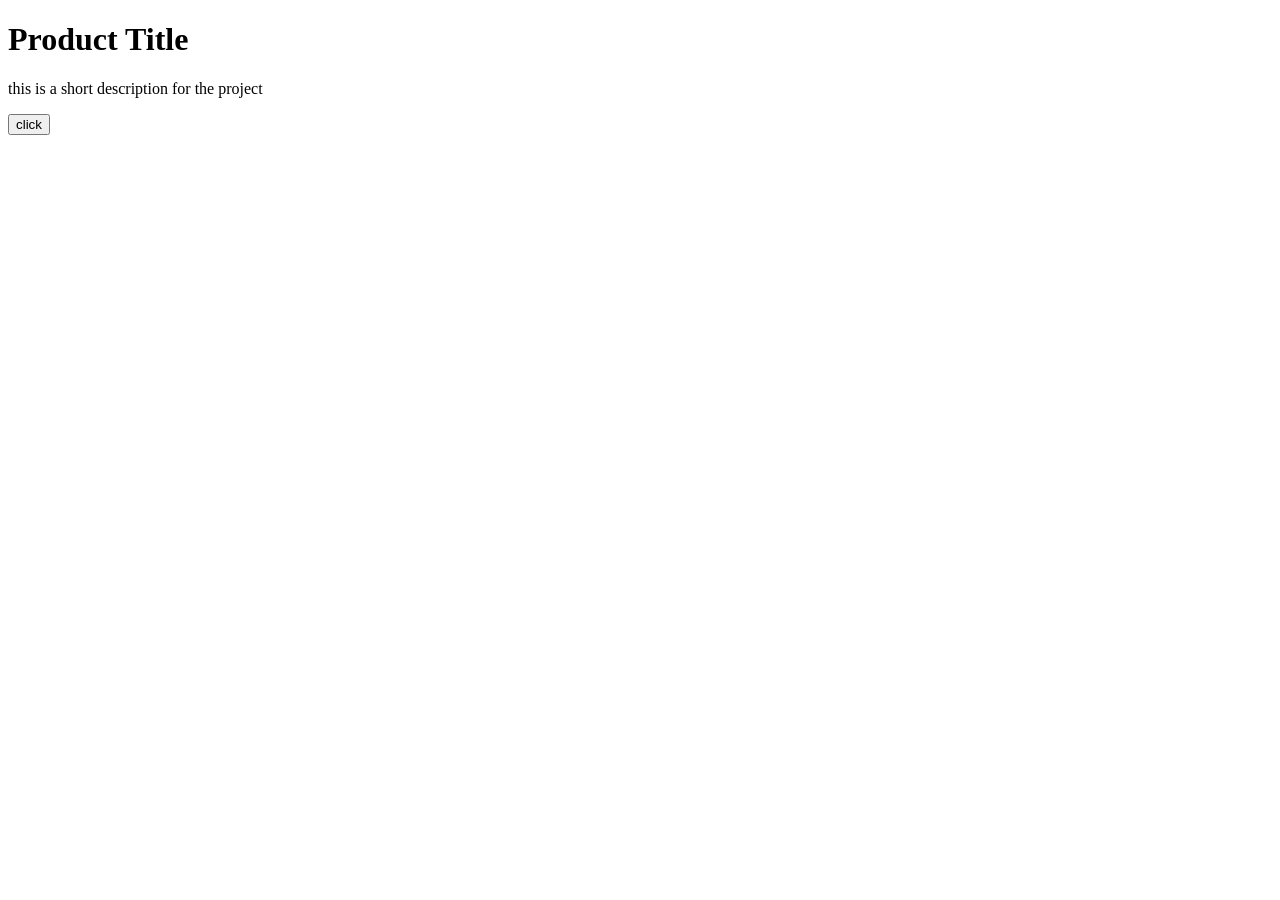
==== index.html @ 89c31b9e "first commit" ====
<!DOCTYPE html>
<html lang="en">
<head>
    <meta charset="UTF-8">
    <meta name="viewport" content="width=device-width, initial-scale=1.0">
    <title>product management website</title>
</head>
<body>
    <h1>Product Title</h1>
    <p> this is a short description for the project</p>
    <button onclick=funcition()>click</button>
    <script>
        function funcition(){
            alert("welcome to landing page");
        }
    </script>
</body>
</html>
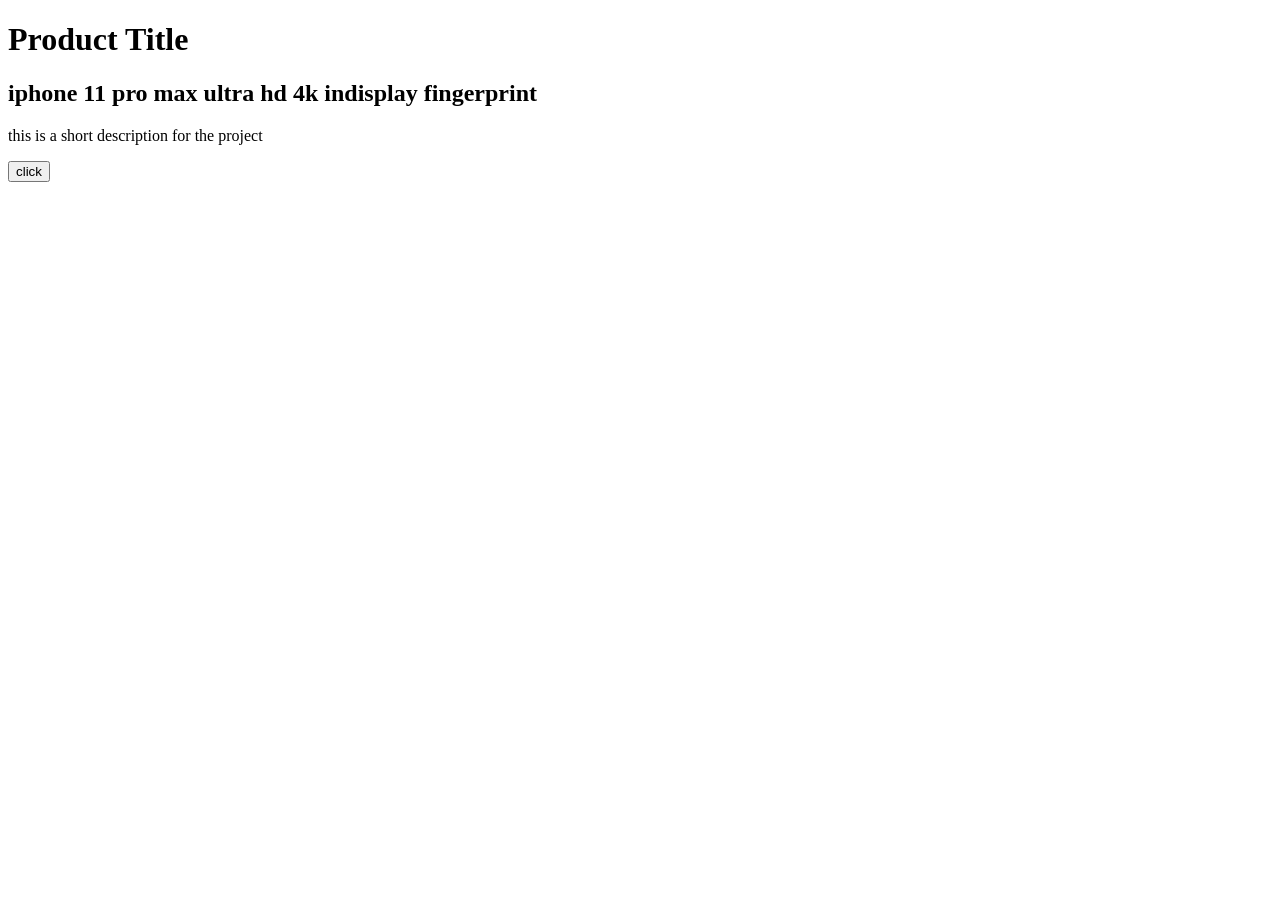
==== commit dcbc75b6: "description added" ====
--- a/index.html
+++ b/index.html
@@ -7,6 +7,7 @@
 </head>
 <body>
     <h1>Product Title</h1>
+    <h2>iphone 11 pro max ultra hd 4k indisplay fingerprint</h2>
     <p> this is a short description for the project</p>
     <button onclick=funcition()>click</button>
     <script>
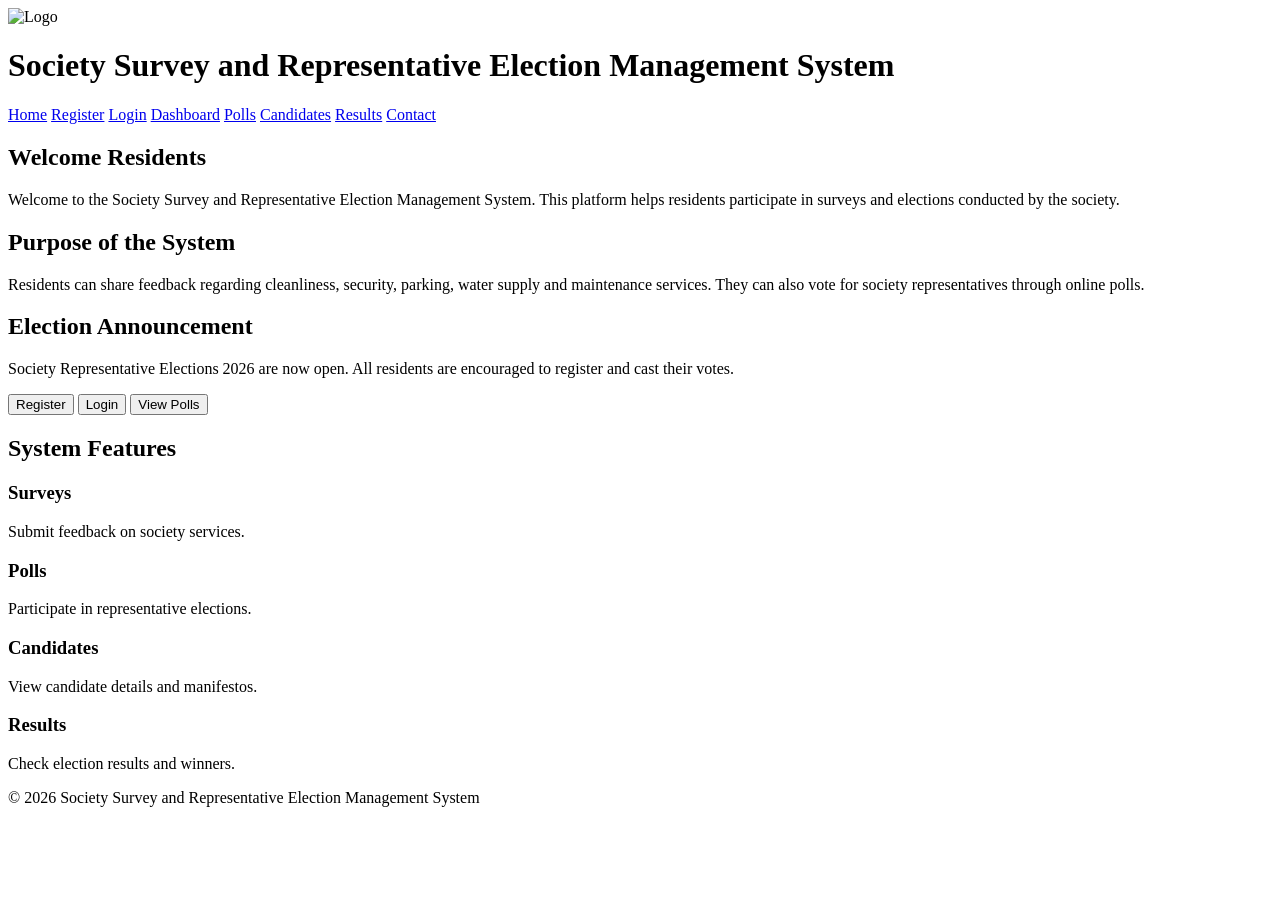
==== commit 6f88b0b1: "vote website" ====
--- a/index.html
+++ b/index.html
@@ -2,18 +2,97 @@
 <html lang="en">
 <head>
     <meta charset="UTF-8">
-    <meta name="viewport" content="width=device-width, initial-scale=1.0">
-    <title>product management website</title>
+    <title>Society Survey and Representative Election Management System</title>
+    <link rel="stylesheet" href="style.css">
 </head>
+
 <body>
-    <h1>Product Title</h1>
-    <h2>iphone 11 pro max ultra hd 4k indisplay fingerprint</h2>
-    <p> this is a short description for the project</p>
-    <button onclick=funcition()>click</button>
-    <script>
-        function funcition(){
-            alert("welcome to landing page");
-        }
-    </script>
+
+    <header>
+        <img src="https://cdn-icons-png.flaticon.com/512/3135/3135715.png"
+             alt="Logo" width="80">
+
+        <h1>Society Survey and Representative Election Management System</h1>
+    </header>
+
+    <nav>
+        <a href="index.html">Home</a>
+        <a href="register.html">Register</a>
+        <a href="login.html">Login</a>
+        <a href="dashboard.html">Dashboard</a>
+        <a href="polls.html">Polls</a>
+        <a href="candidates.html">Candidates</a>
+        <a href="results.html">Results</a>
+        <a href="contact.html">Contact</a>
+    </nav>
+
+    <main>
+
+        <section>
+            <h2>Welcome Residents</h2>
+
+            <p>
+                Welcome to the Society Survey and Representative Election
+                Management System. This platform helps residents participate
+                in surveys and elections conducted by the society.
+            </p>
+        </section>
+
+        <section>
+            <h2>Purpose of the System</h2>
+
+            <p>
+                Residents can share feedback regarding cleanliness,
+                security, parking, water supply and maintenance services.
+                They can also vote for society representatives through
+                online polls.
+            </p>
+        </section>
+
+        <section>
+            <h2>Election Announcement</h2>
+
+            <p>
+                Society Representative Elections 2026 are now open.
+                All residents are encouraged to register and cast their votes.
+            </p>
+
+            <button>Register</button>
+            <button>Login</button>
+            <button>View Polls</button>
+        </section>
+
+        <section>
+            <h2>System Features</h2>
+
+            <div class="card">
+                <h3>Surveys</h3>
+                <p>Submit feedback on society services.</p>
+            </div>
+
+            <div class="card">
+                <h3>Polls</h3>
+                <p>Participate in representative elections.</p>
+            </div>
+
+            <div class="card">
+                <h3>Candidates</h3>
+                <p>View candidate details and manifestos.</p>
+            </div>
+
+            <div class="card">
+                <h3>Results</h3>
+                <p>Check election results and winners.</p>
+            </div>
+
+            <div class="clear"></div>
+        </section>
+
+    </main>
+
+    <footer>
+        <p>&copy; 2026 Society Survey and Representative Election Management System</p>
+    </footer>
+
 </body>
 </html>
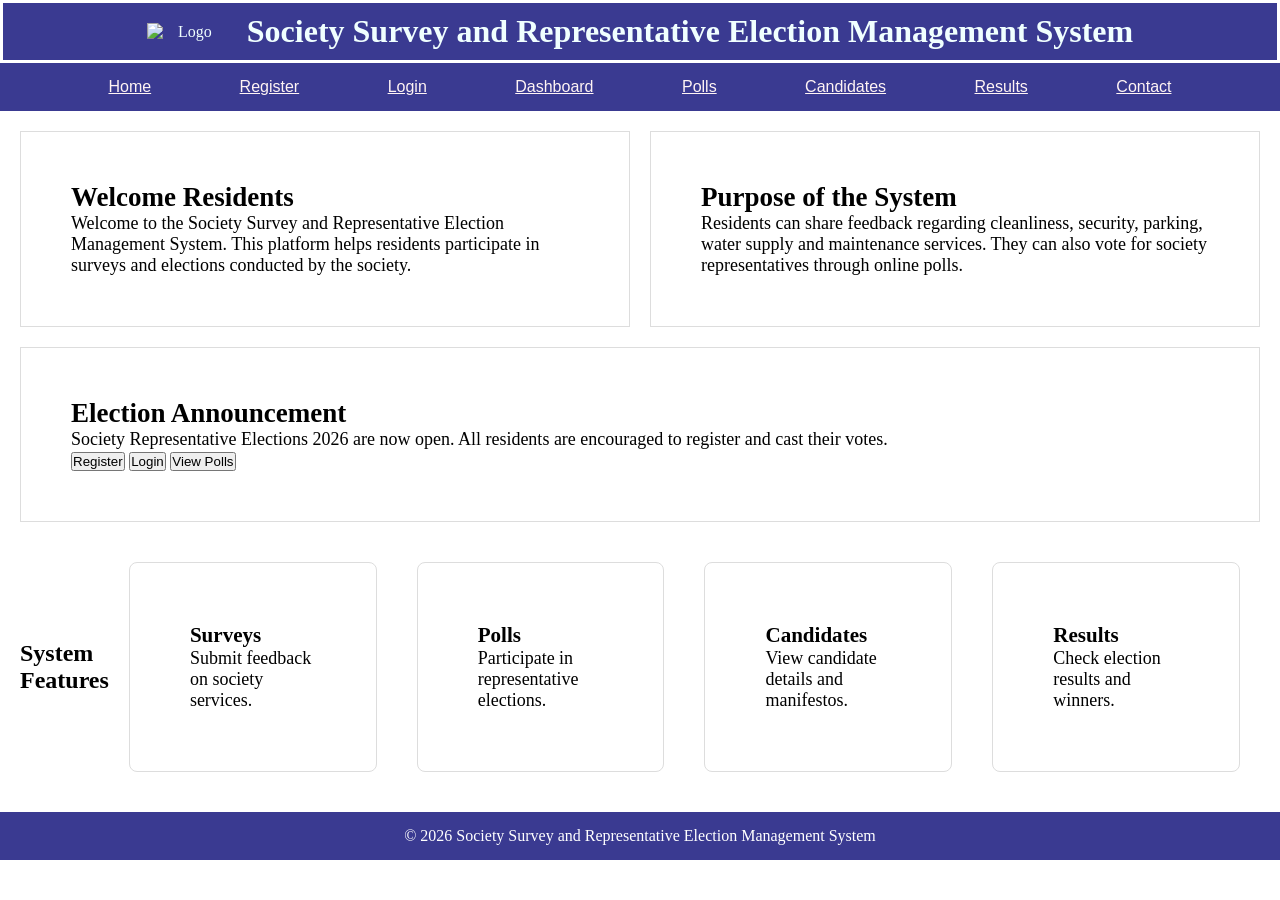
==== commit b34fead1: "proud" ====
--- a/index.html
+++ b/index.html
@@ -3,19 +3,18 @@
 <head>
     <meta charset="UTF-8">
     <title>Society Survey and Representative Election Management System</title>
-    <link rel="stylesheet" href="style.css">
+    <link rel="stylesheet" href="styles/styles.css">
 </head>
 
 <body>
 
-    <header>
+    <header class="banner">
         <img src="https://cdn-icons-png.flaticon.com/512/3135/3135715.png"
              alt="Logo" width="80">
 
         <h1>Society Survey and Representative Election Management System</h1>
     </header>
-
-    <nav>
+    <nav class="navbar">
         <a href="index.html">Home</a>
         <a href="register.html">Register</a>
         <a href="login.html">Login</a>
@@ -26,9 +25,9 @@
         <a href="contact.html">Contact</a>
     </nav>
 
-    <main>
+    <main class="flexi">
 
-        <section>
+        <section class="sec">
             <h2>Welcome Residents</h2>
 
             <p>
@@ -38,7 +37,7 @@
             </p>
         </section>
 
-        <section>
+        <section class="sec">
             <h2>Purpose of the System</h2>
 
             <p>
@@ -49,7 +48,7 @@
             </p>
         </section>
 
-        <section>
+        <section class="sec">
             <h2>Election Announcement</h2>
 
             <p>
@@ -62,25 +61,25 @@
             <button>View Polls</button>
         </section>
 
-        <section>
+        <section class="sysco">
             <h2>System Features</h2>
 
-            <div class="card">
+            <div class="item" >
                 <h3>Surveys</h3>
                 <p>Submit feedback on society services.</p>
             </div>
 
-            <div class="card">
+            <div class="item" >
                 <h3>Polls</h3>
                 <p>Participate in representative elections.</p>
-            </div>
+             </div>
 
-            <div class="card">
+            <div class="item">
                 <h3>Candidates</h3>
                 <p>View candidate details and manifestos.</p>
             </div>
 
-            <div class="card">
+            <div class="item">
                 <h3>Results</h3>
                 <p>Check election results and winners.</p>
             </div>
@@ -90,7 +89,7 @@
 
     </main>
 
-    <footer>
+    <footer class="foot">
         <p>&copy; 2026 Society Survey and Representative Election Management System</p>
     </footer>
 
--- a/styles/styles.css
+++ b/styles/styles.css
@@ -0,0 +1,89 @@
+*{
+     padding: 0%;
+    margin: 0%;
+    border: 0%;
+}
+.banner{
+       display: flex;
+       align-items: center;
+       justify-content: center;
+    background-color: rgb(58, 58, 145);
+    color: azure;
+    text-align: center;
+    padding: 10px;
+    margin: 3px;
+       gap: 20px;
+
+       transition: all 5s ease;
+       
+
+}
+.banner:hover{
+    text-decoration: dashed;
+    background-color: rgb(66, 66, 186);
+    
+    
+}
+
+.navbar{
+   
+     display: flex;
+     justify-content: space-evenly;
+     background-color: rgb(58, 58, 145);
+        color:white;
+    text-decoration:none;
+    padding:15px 20px;
+
+     
+}
+.navbar a{
+    
+    font-family: 'Gill Sans', 'Gill Sans MT', Calibri, 'Trebuchet MS', sans-serif;
+    color: rgb(255, 244, 244);
+    transition: all 0.3s ease;
+    
+   
+}
+.navbar a:hover{
+    color: azure;
+}
+
+.flexi{
+    display: flex;
+    flex-wrap: wrap;
+    gap: 20px;
+    padding: 20px;
+}
+.sec{
+    flex: 1 1 400px;
+
+    border: 1px solid #ddd;
+    padding: 50px;
+    font-size: large;
+    padd
+    border-radius: 8px;
+}
+.sysco{
+    display: flex;
+    justify-content: baseline;
+    align-items: center;
+   
+}
+.item{
+     flex: 1 1 400px;
+    font-size: large;
+    border: 1px solid #ddd;
+    padding: 60px;
+    border-radius: 8px;
+    margin: 20px;
+    
+}
+.foot{
+    display: flex;
+    justify-content: center;
+    align-items: center;
+
+    background-color: rgb(58,58,145);
+    color: white;
+    padding: 15px;
+}
